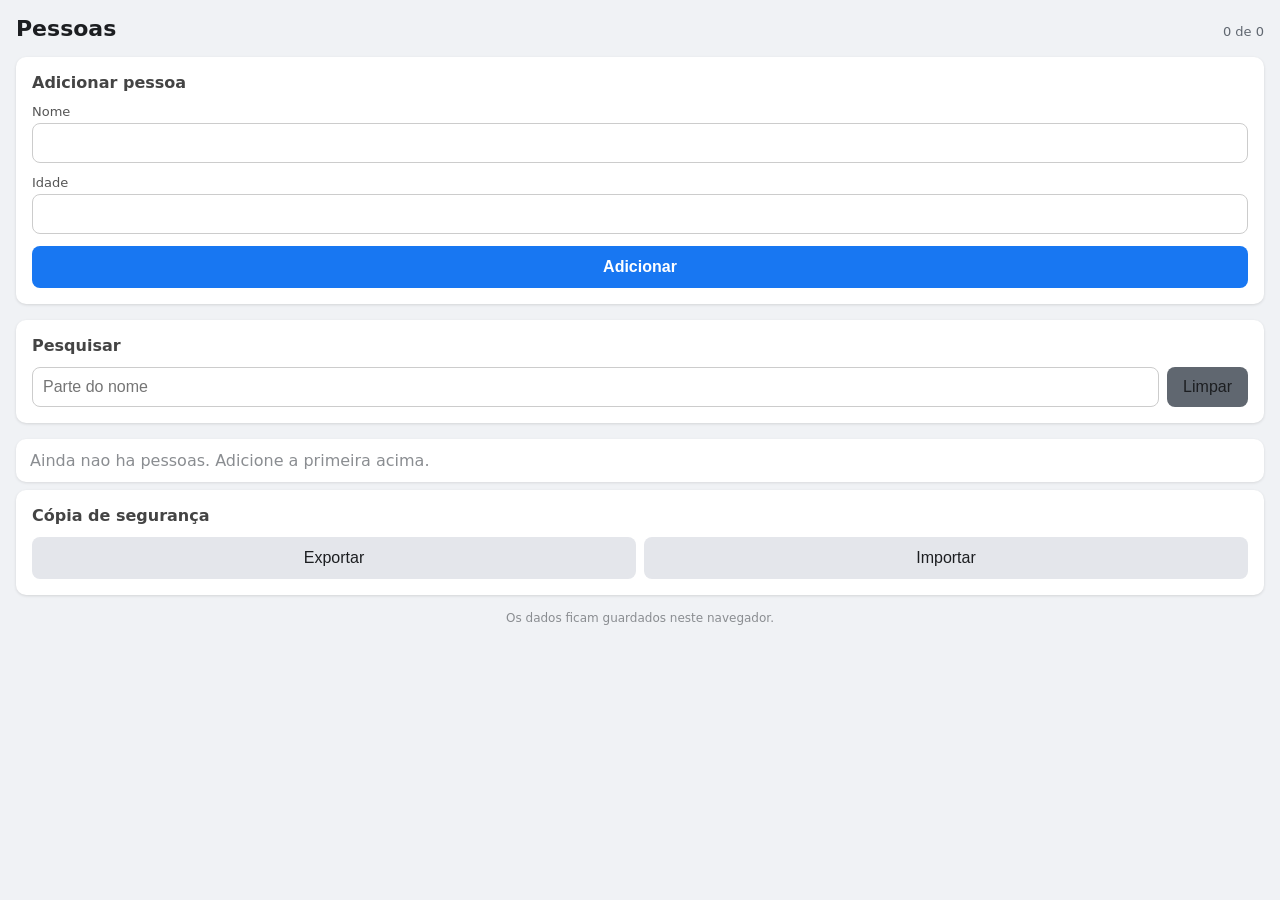
==== index.html @ c2e56bef "Pessoas: app estatica com dados no navegador" ====
<!DOCTYPE html>
<html lang="pt">
<head>
<meta charset="utf-8">
<meta name="viewport" content="width=device-width, initial-scale=1">
<title>Pessoas</title>
<link rel="manifest" href="./manifest.webmanifest">
<meta name="theme-color" content="#1877f2">
<link rel="icon" href="./icon-192.png">
<link rel="apple-touch-icon" href="./icon-192.png">
<meta name="mobile-web-app-capable" content="yes">
<meta name="apple-mobile-web-app-capable" content="yes">
<meta name="apple-mobile-web-app-title" content="Pessoas">
<style>
    * { box-sizing: border-box; }
    body {
        font-family: system-ui, sans-serif;
        margin: 0;
        padding: 16px;
        background: #f0f2f5;
        color: #1c1e21;
    }
    h1 { font-size: 22px; margin: 0; }
    .topo { display: flex; align-items: baseline; justify-content: space-between; margin-bottom: 16px; }
    .contador { font-size: 13px; color: #606770; }
    .cartao {
        background: #fff;
        border-radius: 10px;
        padding: 16px;
        margin-bottom: 16px;
        box-shadow: 0 1px 3px rgba(0,0,0,.12);
    }
    .cartao h2 { font-size: 16px; margin: 0 0 12px; color: #444; }
    label { display: block; font-size: 13px; margin-bottom: 4px; color: #555; }
    input {
        width: 100%;
        padding: 10px;
        font-size: 16px;
        border: 1px solid #ccc;
        border-radius: 8px;
        margin-bottom: 12px;
        background: #fff;
        color: inherit;
    }
    input:focus { outline: 2px solid #1877f2; outline-offset: -1px; }
    button {
        width: 100%;
        padding: 12px;
        font-size: 16px;
        border: 0;
        border-radius: 8px;
        background: #1877f2;
        color: #fff;
        font-weight: 600;
        cursor: pointer;
    }
    button:active { background: #0d5bbd; }
    button.perigo { background: #d93025; }
    button.perigo:active { background: #a31515; }
    button.secundario { background: #e4e6eb; color: #1c1e21; font-weight: 500; }
    button.secundario:active { background: #d8dadf; }
    .linha-botoes { display: flex; gap: 8px; }
    .linha-botoes button { flex: 1; }
    .busca { display: flex; gap: 8px; }
    .busca input { margin: 0; }
    .busca button { width: auto; padding: 10px 16px; background: #606770; }
    .aviso {
        padding: 10px 12px;
        border-radius: 8px;
        margin-bottom: 16px;
        font-size: 14px;
        display: none;
    }
    .aviso.visivel { display: block; }
    .aviso.ok { background: #e3f6e5; color: #17692a; }
    .aviso.erro { background: #fde8e8; color: #a11515; }
    ul.lista { list-style: none; margin: 0; padding: 0; }
    ul.lista li {
        background: #fff;
        border-radius: 10px;
        padding: 12px 14px;
        margin-bottom: 8px;
        box-shadow: 0 1px 3px rgba(0,0,0,.10);
        display: flex;
        align-items: center;
        gap: 10px;
    }
    .dados { flex: 1; min-width: 0; }
    .nome { font-weight: 600; word-break: break-word; }
    .detalhe { font-size: 13px; color: #8a8d91; }
    .acoes { display: flex; gap: 6px; flex-shrink: 0; }
    .mini {
        display: inline-block;
        padding: 7px 11px;
        border-radius: 6px;
        font-size: 13px;
        text-decoration: none;
        background: #e4e6eb;
        color: #1c1e21;
        border: 0;
        width: auto;
        cursor: pointer;
    }
    .mini.perigo { background: #fde8e8; color: #a11515; }
    .vazio { text-align: center; color: #8a8d91; padding: 28px 12px; background: #fff; border-radius: 10px; }
    .rodape { font-size: 12px; color: #8a8d91; text-align: center; margin-top: 8px; }
    .oculto { display: none !important; }
</style>
</head>
<body>

<div class="topo">
    <h1>Pessoas</h1>
    <span class="contador" id="contador"></span>
</div>

<div class="aviso" id="aviso"></div>

<div class="cartao" id="cartao-form">
    <h2 id="titulo-form">Adicionar pessoa</h2>
    <form id="form">
        <input type="hidden" id="campo-id">
        <label for="campo-nome">Nome</label>
        <input id="campo-nome" type="text" maxlength="80" required autocomplete="off">
        <label for="campo-idade">Idade</label>
        <input id="campo-idade" type="number" min="0" max="130" required>
        <div class="linha-botoes">
            <button type="submit" id="botao-guardar">Adicionar</button>
            <button type="button" class="secundario oculto" id="botao-cancelar">Cancelar</button>
        </div>
    </form>
</div>

<div class="cartao">
    <h2>Pesquisar</h2>
    <div class="busca">
        <input id="campo-busca" type="search" placeholder="Parte do nome" autocomplete="off">
        <button type="button" class="secundario" id="botao-limpar">Limpar</button>
    </div>
</div>

<ul class="lista" id="lista"></ul>

<div class="cartao">
    <h2>Cópia de segurança</h2>
    <div class="linha-botoes">
        <button type="button" class="secundario" id="botao-exportar">Exportar</button>
        <button type="button" class="secundario" id="botao-importar">Importar</button>
    </div>
    <input type="file" id="campo-ficheiro" accept=".json,application/json" class="oculto">
</div>

<p class="rodape">Os dados ficam guardados neste navegador.</p>

<script src="./app.js"></script>
</body>
</html>
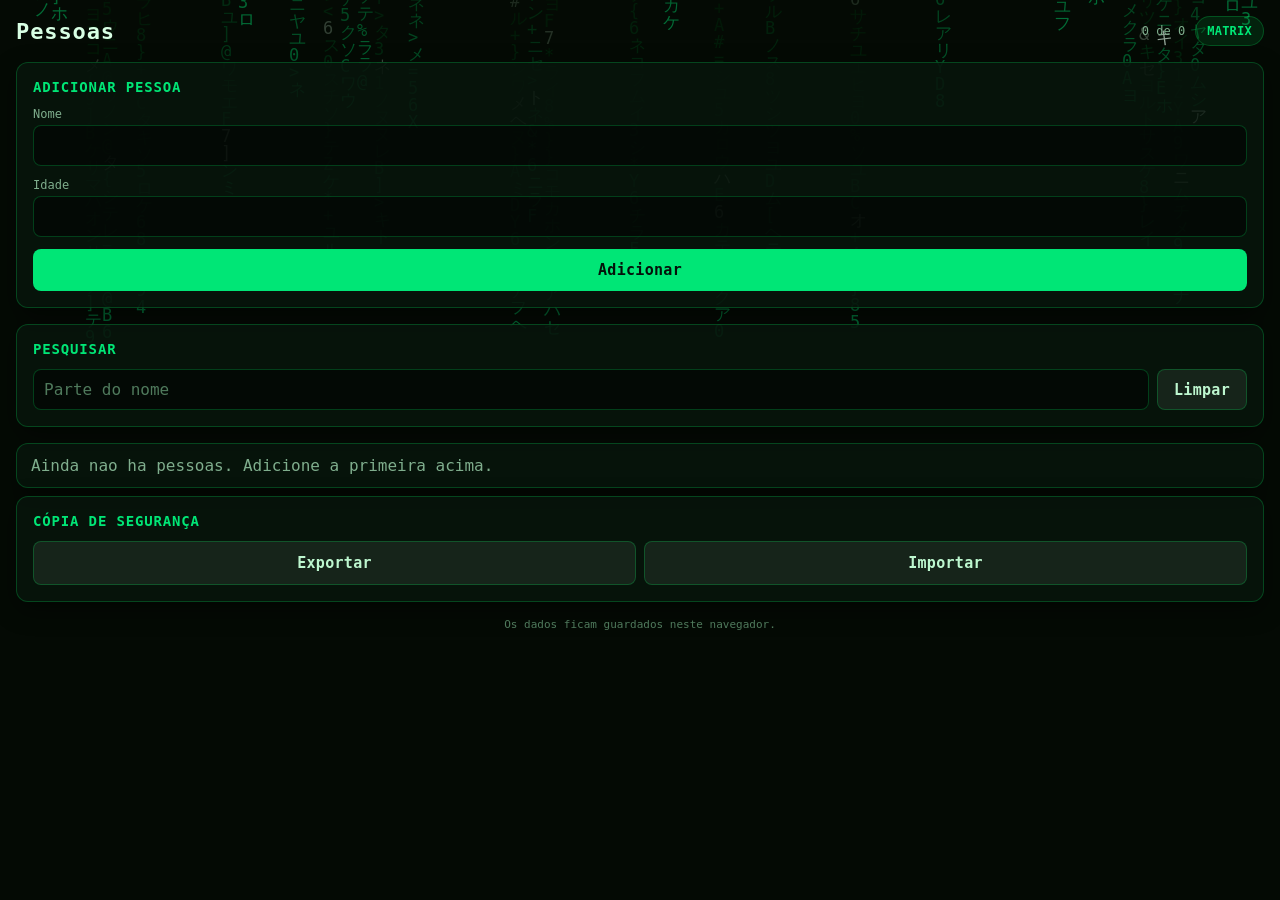
==== commit 9adfa887: "Tema hacker: fundo matrix animado, cores verdes e icone novo" ====
--- a/index.html
+++ b/index.html
@@ -5,113 +5,210 @@
 <meta name="viewport" content="width=device-width, initial-scale=1">
 <title>Pessoas</title>
 <link rel="manifest" href="./manifest.webmanifest">
-<meta name="theme-color" content="#1877f2">
+<meta name="theme-color" content="#050a06">
 <link rel="icon" href="./icon-192.png">
 <link rel="apple-touch-icon" href="./icon-192.png">
 <meta name="mobile-web-app-capable" content="yes">
 <meta name="apple-mobile-web-app-capable" content="yes">
 <meta name="apple-mobile-web-app-title" content="Pessoas">
 <style>
+    :root {
+        --fundo: #050a06;
+        --cartao: rgba(7, 20, 12, .90);
+        --borda: rgba(0, 255, 102, .22);
+        --texto: #d8ffe4;
+        --fraco: #7fae8d;
+        --principal: #00e676;
+        --principal-texto: #04120a;
+        --secundario: #16241a;
+        --secundario-texto: #bdf7cf;
+        --perigo: #ff4b3e;
+        --perigo-fundo: rgba(255, 75, 62, .14);
+    }
     * { box-sizing: border-box; }
     body {
-        font-family: system-ui, sans-serif;
+        font-family: ui-monospace, "SF Mono", Menlo, Consolas, monospace;
         margin: 0;
         padding: 16px;
-        background: #f0f2f5;
-        color: #1c1e21;
-    }
-    h1 { font-size: 22px; margin: 0; }
-    .topo { display: flex; align-items: baseline; justify-content: space-between; margin-bottom: 16px; }
-    .contador { font-size: 13px; color: #606770; }
+        background: var(--fundo);
+        color: var(--texto);
+        min-height: 100vh;
+    }
+    #fundo-matriz {
+        position: fixed;
+        inset: 0;
+        width: 100%;
+        height: 100%;
+        z-index: 0;
+        display: block;
+        pointer-events: none;
+    }
+    body > *:not(#fundo-matriz) {
+        position: relative;
+        z-index: 1;
+    }
+    h1 { font-size: 22px; margin: 0; letter-spacing: .04em; }
+    .topo {
+        display: flex;
+        align-items: center;
+        justify-content: space-between;
+        gap: 10px;
+        margin-bottom: 16px;
+    }
+    .contador { font-size: 12px; color: var(--fraco); }
+    .botao-matriz {
+        width: auto;
+        padding: 7px 11px;
+        font-size: 12px;
+        font-weight: 600;
+        border-radius: 999px;
+        border: 1px solid var(--borda);
+        background: rgba(0, 255, 102, .10);
+        color: var(--principal);
+        cursor: pointer;
+    }
+    .botao-matriz[aria-pressed="false"] {
+        background: rgba(255, 255, 255, .05);
+        color: var(--fraco);
+        border-color: rgba(255, 255, 255, .12);
+    }
     .cartao {
-        background: #fff;
-        border-radius: 10px;
+        background: var(--cartao);
+        border: 1px solid var(--borda);
+        border-radius: 12px;
         padding: 16px;
         margin-bottom: 16px;
-        box-shadow: 0 1px 3px rgba(0,0,0,.12);
-    }
-    .cartao h2 { font-size: 16px; margin: 0 0 12px; color: #444; }
-    label { display: block; font-size: 13px; margin-bottom: 4px; color: #555; }
+        box-shadow: 0 8px 24px rgba(0, 0, 0, .45);
+    }
+    .cartao h2 {
+        font-size: 14px;
+        margin: 0 0 12px;
+        color: var(--principal);
+        letter-spacing: .06em;
+        text-transform: uppercase;
+    }
+    label { display: block; font-size: 12px; margin-bottom: 4px; color: var(--fraco); }
     input {
         width: 100%;
         padding: 10px;
         font-size: 16px;
-        border: 1px solid #ccc;
+        font-family: inherit;
+        border: 1px solid var(--borda);
         border-radius: 8px;
         margin-bottom: 12px;
-        background: #fff;
-        color: inherit;
-    }
-    input:focus { outline: 2px solid #1877f2; outline-offset: -1px; }
+        background: rgba(0, 0, 0, .45);
+        color: var(--texto);
+    }
+    input::placeholder { color: #4f7a5c; }
+    input:focus { outline: 1px solid var(--principal); outline-offset: 0; }
     button {
         width: 100%;
         padding: 12px;
-        font-size: 16px;
+        font-size: 15px;
+        font-family: inherit;
         border: 0;
         border-radius: 8px;
-        background: #1877f2;
-        color: #fff;
+        background: var(--principal);
+        color: var(--principal-texto);
+        font-weight: 700;
+        cursor: pointer;
+        letter-spacing: .02em;
+    }
+    button:active { background: #00b85e; }
+    button.perigo { background: var(--perigo); color: #fff; }
+    button.perigo:active { background: #c9382e; }
+    button.secundario {
+        background: var(--secundario);
+        color: var(--secundario-texto);
+        border: 1px solid var(--borda);
         font-weight: 600;
-        cursor: pointer;
-    }
-    button:active { background: #0d5bbd; }
-    button.perigo { background: #d93025; }
-    button.perigo:active { background: #a31515; }
-    button.secundario { background: #e4e6eb; color: #1c1e21; font-weight: 500; }
-    button.secundario:active { background: #d8dadf; }
+    }
+    button.secundario:active { background: #1f3326; }
     .linha-botoes { display: flex; gap: 8px; }
     .linha-botoes button { flex: 1; }
     .busca { display: flex; gap: 8px; }
     .busca input { margin: 0; }
-    .busca button { width: auto; padding: 10px 16px; background: #606770; }
+    .busca button { width: auto; padding: 10px 16px; }
     .aviso {
         padding: 10px 12px;
         border-radius: 8px;
         margin-bottom: 16px;
-        font-size: 14px;
+        font-size: 13px;
         display: none;
+        border: 1px solid transparent;
     }
     .aviso.visivel { display: block; }
-    .aviso.ok { background: #e3f6e5; color: #17692a; }
-    .aviso.erro { background: #fde8e8; color: #a11515; }
+    .aviso.ok {
+        background: rgba(0, 230, 118, .12);
+        color: #7dffb0;
+        border-color: rgba(0, 230, 118, .35);
+    }
+    .aviso.erro {
+        background: var(--perigo-fundo);
+        color: #ff9d94;
+        border-color: rgba(255, 75, 62, .4);
+    }
     ul.lista { list-style: none; margin: 0; padding: 0; }
     ul.lista li {
-        background: #fff;
-        border-radius: 10px;
+        background: var(--cartao);
+        border: 1px solid var(--borda);
+        border-radius: 12px;
         padding: 12px 14px;
         margin-bottom: 8px;
-        box-shadow: 0 1px 3px rgba(0,0,0,.10);
+        box-shadow: 0 8px 20px rgba(0, 0, 0, .4);
         display: flex;
         align-items: center;
         gap: 10px;
     }
     .dados { flex: 1; min-width: 0; }
     .nome { font-weight: 600; word-break: break-word; }
-    .detalhe { font-size: 13px; color: #8a8d91; }
+    .detalhe { font-size: 12px; color: var(--fraco); margin-top: 2px; }
     .acoes { display: flex; gap: 6px; flex-shrink: 0; }
     .mini {
         display: inline-block;
         padding: 7px 11px;
         border-radius: 6px;
-        font-size: 13px;
+        font-size: 12px;
+        font-family: inherit;
         text-decoration: none;
-        background: #e4e6eb;
-        color: #1c1e21;
-        border: 0;
+        background: rgba(0, 255, 102, .10);
+        color: #a8ffc8;
+        border: 1px solid rgba(0, 255, 102, .28);
         width: auto;
         cursor: pointer;
-    }
-    .mini.perigo { background: #fde8e8; color: #a11515; }
-    .vazio { text-align: center; color: #8a8d91; padding: 28px 12px; background: #fff; border-radius: 10px; }
-    .rodape { font-size: 12px; color: #8a8d91; text-align: center; margin-top: 8px; }
+        font-weight: 500;
+    }
+    .mini.perigo {
+        background: var(--perigo-fundo);
+        color: #ff9d94;
+        border-color: rgba(255, 75, 62, .35);
+    }
+    .vazio {
+        text-align: center;
+        color: var(--fraco);
+        padding: 28px 12px;
+        background: var(--cartao);
+        border: 1px dashed var(--borda);
+        border-radius: 12px;
+    }
+    .rodape { font-size: 11px; color: #4f7a5c; text-align: center; margin-top: 8px; }
     .oculto { display: none !important; }
+
+    @media (prefers-reduced-motion: reduce) {
+        #fundo-matriz { display: none; }
+    }
 </style>
 </head>
 <body>
 
+<canvas id="fundo-matriz" aria-hidden="true"></canvas>
+
 <div class="topo">
     <h1>Pessoas</h1>
-    <span class="contador" id="contador"></span>
+    <div style="display:flex;align-items:center;gap:10px">
+        <span class="contador" id="contador"></span>
+        <button type="button" class="botao-matriz" id="botao-matriz" aria-pressed="true">MATRIX</button>
+    </div>
 </div>
 
 <div class="aviso" id="aviso"></div>
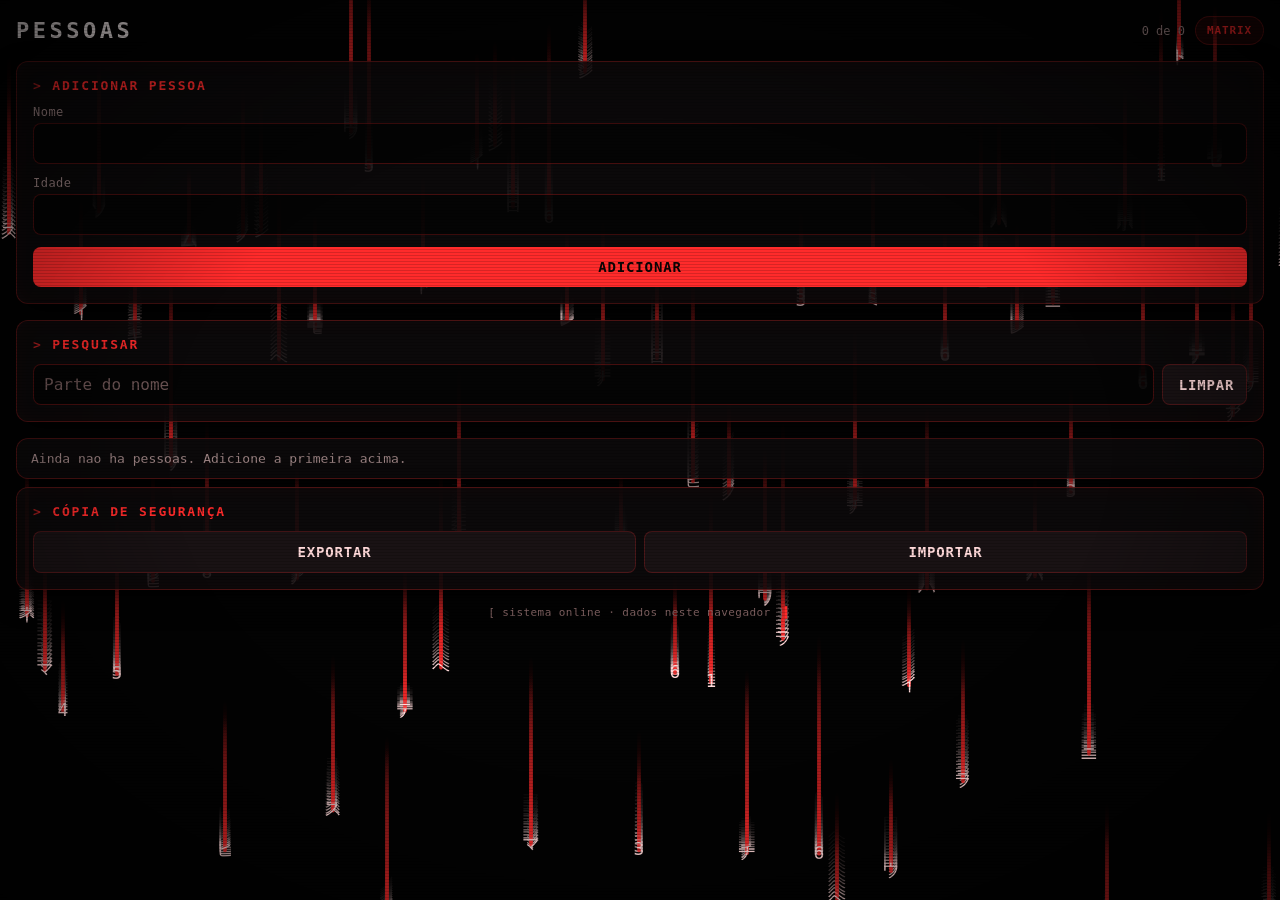
==== commit 84d1028a: "Tema preto e vermelho: chuva com pontas redondas, ripple nos botoes, glitch, scanlines e vinheta" ====
--- a/index.html
+++ b/index.html
@@ -5,7 +5,7 @@
 <meta name="viewport" content="width=device-width, initial-scale=1">
 <title>Pessoas</title>
 <link rel="manifest" href="./manifest.webmanifest">
-<meta name="theme-color" content="#050a06">
+<meta name="theme-color" content="#050506">
 <link rel="icon" href="./icon-192.png">
 <link rel="apple-touch-icon" href="./icon-192.png">
 <meta name="mobile-web-app-capable" content="yes">
@@ -13,19 +13,21 @@
 <meta name="apple-mobile-web-app-title" content="Pessoas">
 <style>
     :root {
-        --fundo: #050a06;
-        --cartao: rgba(7, 20, 12, .90);
-        --borda: rgba(0, 255, 102, .22);
-        --texto: #d8ffe4;
-        --fraco: #7fae8d;
-        --principal: #00e676;
-        --principal-texto: #04120a;
-        --secundario: #16241a;
-        --secundario-texto: #bdf7cf;
-        --perigo: #ff4b3e;
-        --perigo-fundo: rgba(255, 75, 62, .14);
+        --fundo: #050506;
+        --cartao: rgba(13, 11, 12, .90);
+        --borda: rgba(255, 45, 45, .26);
+        --texto: #f3eaea;
+        --fraco: #9c8383;
+        --principal: #ff2b2b;
+        --principal-escuro: #b30f0f;
+        --principal-texto: #0b0404;
+        --ciano: #35e0ff;
+        --secundario: #191214;
+        --secundario-texto: #ffd9d9;
+        --perigo: #ff4d4d;
     }
     * { box-sizing: border-box; }
+    html, body { min-height: 100%; }
     body {
         font-family: ui-monospace, "SF Mono", Menlo, Consolas, monospace;
         margin: 0;
@@ -33,7 +35,10 @@
         background: var(--fundo);
         color: var(--texto);
         min-height: 100vh;
-    }
+        overflow-x: hidden;
+    }
+
+    /* --- camadas de fundo (chuva, scanlines, vinheta) --- */
     #fundo-matriz {
         position: fixed;
         inset: 0;
@@ -43,11 +48,78 @@
         display: block;
         pointer-events: none;
     }
+    body::after {
+        content: "";
+        position: fixed;
+        inset: 0;
+        z-index: 2;
+        pointer-events: none;
+        background: repeating-linear-gradient(
+            to bottom,
+            rgba(0, 0, 0, .28) 0 1px,
+            transparent 1px 3px
+        );
+        opacity: .55;
+    }
+    body::before {
+        content: "";
+        position: fixed;
+        inset: 0;
+        z-index: 3;
+        pointer-events: none;
+        background: radial-gradient(
+            ellipse at center,
+            transparent 52%,
+            rgba(0, 0, 0, .62) 100%
+        );
+    }
     body > *:not(#fundo-matriz) {
         position: relative;
         z-index: 1;
     }
-    h1 { font-size: 22px; margin: 0; letter-spacing: .04em; }
+
+    /* --- cabecalho com glitch --- */
+    h1 {
+        font-size: 22px;
+        margin: 0;
+        letter-spacing: .16em;
+        text-transform: uppercase;
+        position: relative;
+        color: var(--texto);
+    }
+    h1::before,
+    h1::after {
+        content: attr(data-text);
+        position: absolute;
+        left: 0;
+        top: 0;
+        width: 100%;
+        overflow: hidden;
+        opacity: 0;
+        pointer-events: none;
+    }
+    h1::before {
+        color: var(--principal);
+        animation: glitch-a 6.5s infinite steps(1);
+    }
+    h1::after {
+        color: var(--ciano);
+        animation: glitch-b 6.5s infinite steps(1);
+    }
+    @keyframes glitch-a {
+        0%, 91% { opacity: 0; transform: none; clip-path: inset(0 0 100% 0); }
+        92% { opacity: .85; transform: translate(-3px, -1px); clip-path: inset(10% 0 55% 0); }
+        94% { opacity: .85; transform: translate(2px, 1px); clip-path: inset(60% 0 12% 0); }
+        96% { opacity: .6; transform: translate(-2px, 0); clip-path: inset(35% 0 40% 0); }
+        97%, 100% { opacity: 0; }
+    }
+    @keyframes glitch-b {
+        0%, 91% { opacity: 0; transform: none; clip-path: inset(0 0 100% 0); }
+        93% { opacity: .7; transform: translate(3px, 1px); clip-path: inset(45% 0 25% 0); }
+        95% { opacity: .7; transform: translate(-3px, -1px); clip-path: inset(5% 0 70% 0); }
+        97%, 100% { opacity: 0; }
+    }
+
     .topo {
         display: flex;
         align-items: center;
@@ -59,35 +131,38 @@
     .botao-matriz {
         width: auto;
         padding: 7px 11px;
-        font-size: 12px;
-        font-weight: 600;
+        font-size: 11px;
+        font-weight: 700;
+        letter-spacing: .08em;
         border-radius: 999px;
         border: 1px solid var(--borda);
-        background: rgba(0, 255, 102, .10);
+        background: rgba(255, 43, 43, .10);
         color: var(--principal);
-        cursor: pointer;
     }
     .botao-matriz[aria-pressed="false"] {
-        background: rgba(255, 255, 255, .05);
+        background: rgba(255, 255, 255, .04);
         color: var(--fraco);
         border-color: rgba(255, 255, 255, .12);
     }
+
+    /* --- cartoes --- */
     .cartao {
         background: var(--cartao);
         border: 1px solid var(--borda);
         border-radius: 12px;
         padding: 16px;
         margin-bottom: 16px;
-        box-shadow: 0 8px 24px rgba(0, 0, 0, .45);
+        box-shadow: 0 10px 26px rgba(0, 0, 0, .55), inset 0 0 22px rgba(255, 43, 43, .035);
     }
     .cartao h2 {
-        font-size: 14px;
+        font-size: 13px;
         margin: 0 0 12px;
         color: var(--principal);
-        letter-spacing: .06em;
+        letter-spacing: .14em;
         text-transform: uppercase;
     }
-    label { display: block; font-size: 12px; margin-bottom: 4px; color: var(--fraco); }
+    .cartao h2::before { content: "> "; opacity: .65; }
+    label { display: block; font-size: 12px; margin-bottom: 4px; color: var(--fraco); letter-spacing: .04em; }
     input {
         width: 100%;
         padding: 10px;
@@ -96,39 +171,72 @@
         border: 1px solid var(--borda);
         border-radius: 8px;
         margin-bottom: 12px;
-        background: rgba(0, 0, 0, .45);
+        background: rgba(0, 0, 0, .55);
         color: var(--texto);
-    }
-    input::placeholder { color: #4f7a5c; }
-    input:focus { outline: 1px solid var(--principal); outline-offset: 0; }
+        caret-color: var(--principal);
+    }
+    input::placeholder { color: #6d5555; }
+    input:focus {
+        outline: 1px solid rgba(255, 43, 43, .75);
+        box-shadow: 0 0 14px rgba(255, 43, 43, .22);
+    }
+
+    /* --- botoes com animacao de toque --- */
     button {
+        position: relative;
+        overflow: hidden;
+        isolation: isolate;
         width: 100%;
         padding: 12px;
-        font-size: 15px;
+        font-size: 14px;
         font-family: inherit;
         border: 0;
         border-radius: 8px;
         background: var(--principal);
         color: var(--principal-texto);
         font-weight: 700;
+        letter-spacing: .06em;
+        text-transform: uppercase;
         cursor: pointer;
-        letter-spacing: .02em;
-    }
-    button:active { background: #00b85e; }
-    button.perigo { background: var(--perigo); color: #fff; }
-    button.perigo:active { background: #c9382e; }
+        transition: transform .09s ease, box-shadow .2s ease, background-color .2s ease;
+        box-shadow: 0 0 0 0 rgba(255, 43, 43, 0);
+    }
+    button:hover { box-shadow: 0 0 0 1px rgba(255, 43, 43, .45), 0 0 20px rgba(255, 43, 43, .30); }
+    button:active {
+        transform: scale(.955);
+        background: var(--principal-escuro);
+        box-shadow: 0 0 0 1px rgba(255, 43, 43, .6), 0 0 26px rgba(255, 43, 43, .45);
+    }
     button.secundario {
         background: var(--secundario);
         color: var(--secundario-texto);
-        border: 1px solid var(--borda);
+        border: 1px solid rgba(255, 43, 43, .22);
         font-weight: 600;
     }
-    button.secundario:active { background: #1f3326; }
+    button.secundario:active { background: #241417; }
+
+    /* botao de apagar: so contorno (diferente do principal) */
+    button.perigo,
+    .mini.perigo {
+        background: transparent;
+        color: #ff8f8f;
+        border: 1px solid rgba(255, 70, 70, .55);
+        box-shadow: none;
+        text-shadow: 0 0 8px rgba(255, 43, 43, .45);
+    }
+    button.perigo:active,
+    .mini.perigo:active {
+        background: rgba(255, 43, 43, .18);
+        transform: scale(.955);
+    }
+
     .linha-botoes { display: flex; gap: 8px; }
     .linha-botoes button { flex: 1; }
     .busca { display: flex; gap: 8px; }
     .busca input { margin: 0; }
     .busca button { width: auto; padding: 10px 16px; }
+
+    /* --- avisos --- */
     .aviso {
         padding: 10px 12px;
         border-radius: 8px;
@@ -137,17 +245,23 @@
         display: none;
         border: 1px solid transparent;
     }
-    .aviso.visivel { display: block; }
+    .aviso.visivel { display: block; animation: aparecer .18s ease-out; }
     .aviso.ok {
-        background: rgba(0, 230, 118, .12);
-        color: #7dffb0;
-        border-color: rgba(0, 230, 118, .35);
+        background: rgba(255, 43, 43, .10);
+        color: #ffb3b3;
+        border-color: rgba(255, 43, 43, .40);
     }
     .aviso.erro {
-        background: var(--perigo-fundo);
-        color: #ff9d94;
-        border-color: rgba(255, 75, 62, .4);
-    }
+        background: rgba(255, 43, 43, .20);
+        color: #ffd0d0;
+        border-color: rgba(255, 43, 43, .75);
+    }
+    @keyframes aparecer {
+        from { opacity: 0; transform: translateY(-4px); }
+        to { opacity: 1; transform: none; }
+    }
+
+    /* --- lista --- */
     ul.lista { list-style: none; margin: 0; padding: 0; }
     ul.lista li {
         background: var(--cartao);
@@ -155,34 +269,37 @@
         border-radius: 12px;
         padding: 12px 14px;
         margin-bottom: 8px;
-        box-shadow: 0 8px 20px rgba(0, 0, 0, .4);
+        box-shadow: 0 10px 22px rgba(0, 0, 0, .5);
         display: flex;
         align-items: center;
         gap: 10px;
     }
     .dados { flex: 1; min-width: 0; }
-    .nome { font-weight: 600; word-break: break-word; }
-    .detalhe { font-size: 12px; color: var(--fraco); margin-top: 2px; }
+    .nome { font-weight: 600; word-break: break-word; letter-spacing: .02em; }
+    .detalhe { font-size: 11px; color: var(--fraco); margin-top: 3px; letter-spacing: .04em; }
     .acoes { display: flex; gap: 6px; flex-shrink: 0; }
     .mini {
+        position: relative;
+        overflow: hidden;
         display: inline-block;
         padding: 7px 11px;
         border-radius: 6px;
-        font-size: 12px;
+        font-size: 11px;
         font-family: inherit;
+        letter-spacing: .06em;
+        text-transform: uppercase;
         text-decoration: none;
-        background: rgba(0, 255, 102, .10);
-        color: #a8ffc8;
-        border: 1px solid rgba(0, 255, 102, .28);
+        background: rgba(255, 43, 43, .10);
+        color: #ffbdbd;
+        border: 1px solid rgba(255, 43, 43, .30);
         width: auto;
         cursor: pointer;
-        font-weight: 500;
-    }
-    .mini.perigo {
-        background: var(--perigo-fundo);
-        color: #ff9d94;
-        border-color: rgba(255, 75, 62, .35);
-    }
+        font-weight: 600;
+        transition: transform .09s ease, box-shadow .2s ease, background-color .2s ease;
+    }
+    .mini:active { transform: scale(.94); }
+    .mini:hover { box-shadow: 0 0 12px rgba(255, 43, 43, .35); }
+
     .vazio {
         text-align: center;
         color: var(--fraco);
@@ -190,12 +307,44 @@
         background: var(--cartao);
         border: 1px dashed var(--borda);
         border-radius: 12px;
-    }
-    .rodape { font-size: 11px; color: #4f7a5c; text-align: center; margin-top: 8px; }
+        font-size: 13px;
+    }
+
+    .rodape {
+        font-size: 11px;
+        color: #7d5f5f;
+        text-align: center;
+        margin-top: 8px;
+        letter-spacing: .04em;
+    }
+    .cursor {
+        display: inline-block;
+        color: var(--principal);
+        animation: piscar 1.1s steps(2, start) infinite;
+    }
+    @keyframes piscar { 50% { opacity: 0; } }
+
     .oculto { display: none !important; }
+
+    /* --- efeito de toque (ripple) --- */
+    .ripple {
+        position: absolute;
+        border-radius: 50%;
+        background: rgba(255, 255, 255, .55);
+        transform: translate(-50%, -50%) scale(0);
+        animation: ondular .55s ease-out forwards;
+        pointer-events: none;
+        z-index: -1;
+    }
+    @keyframes ondular {
+        to { transform: translate(-50%, -50%) scale(1); opacity: 0; }
+    }
 
     @media (prefers-reduced-motion: reduce) {
         #fundo-matriz { display: none; }
+        h1::before, h1::after, .cursor, .ripple { animation: none !important; }
+        .aviso.visivel { animation: none; }
+        button, .mini { transition: none; }
     }
 </style>
 </head>
@@ -204,7 +353,7 @@
 <canvas id="fundo-matriz" aria-hidden="true"></canvas>
 
 <div class="topo">
-    <h1>Pessoas</h1>
+    <h1 data-text="PESSOAS">PESSOAS</h1>
     <div style="display:flex;align-items:center;gap:10px">
         <span class="contador" id="contador"></span>
         <button type="button" class="botao-matriz" id="botao-matriz" aria-pressed="true">MATRIX</button>
@@ -247,7 +396,7 @@
     <input type="file" id="campo-ficheiro" accept=".json,application/json" class="oculto">
 </div>
 
-<p class="rodape">Os dados ficam guardados neste navegador.</p>
+<p class="rodape">[ sistema online · dados neste navegador ]<span class="cursor">▍</span></p>
 
 <script src="./app.js"></script>
 </body>
